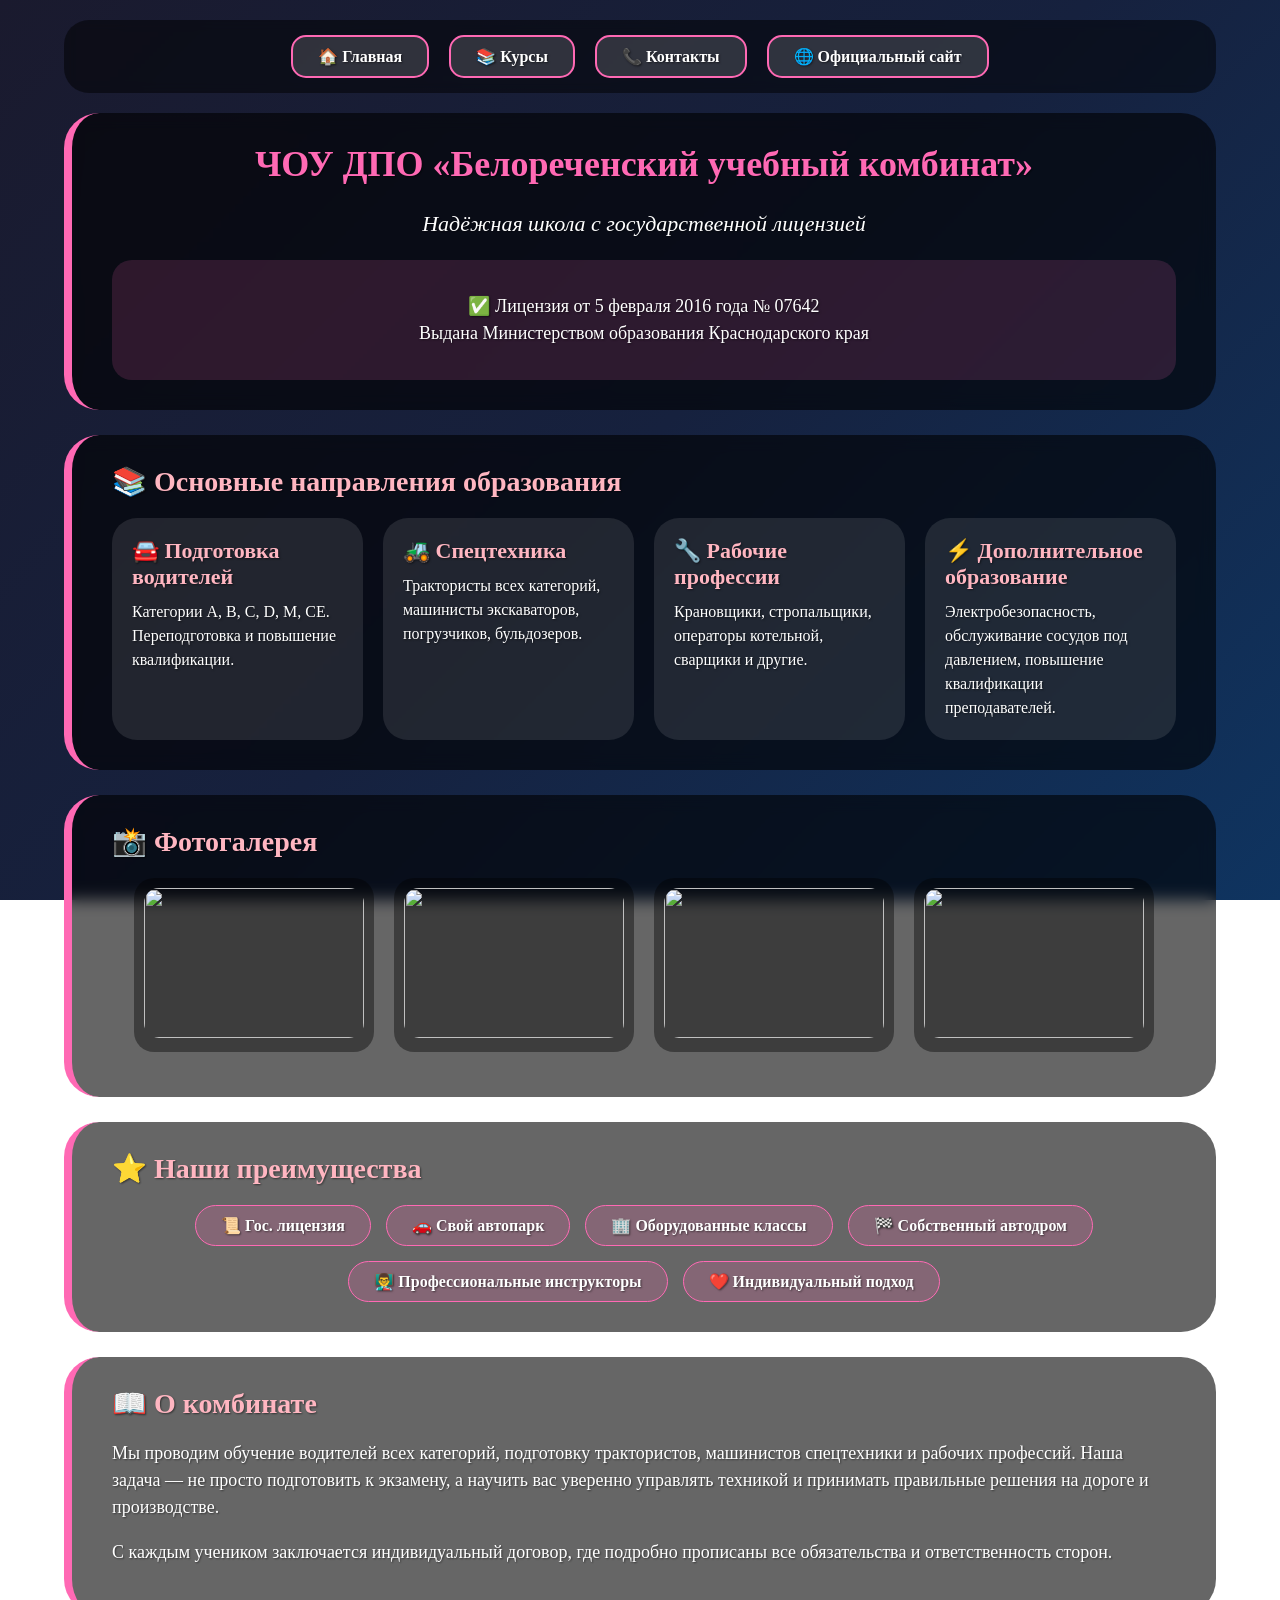
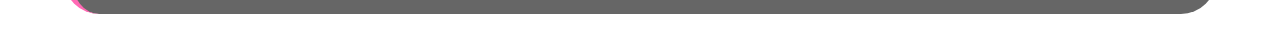
==== index.html @ 5a445993 "Add files via upload" ====
<!DOCTYPE html>
<html lang="ru">
<head>
    <meta charset="UTF-8">
    <title>Белореченский учебный комбинат</title>
    <link rel="stylesheet" href="style.css">
</head>
<body>

    <div class="gradient-bg"></div>

    <div class="menu">
        <div class="button">🏠 Главная</div>
        <div class="button" onclick="window.location.href='сайтики/kursy.html';">📚 Курсы</div>
        <div class="button" onclick="window.location.href='сайтики/kontakty.html';">📞 Контакты</div>
        <div class="button" onclick="window.location.href='сайтики/ofsite.html';">🌐 Официальный сайт</div>
    </div>

    <div class="container">
        <!-- Блок с шапкой и лицензией -->
        <div class="block">
            <h1>ЧОУ ДПО «Белореченский учебный комбинат»</h1>
            <p class="slogan">Надёжная школа с государственной лицензией</p>
            <div class="license">
                <p>✅ Лицензия от 5 февраля 2016 года № 07642<br>
                Выдана Министерством образования Краснодарского края</p>
            </div>
        </div>

        <!-- Блок: Основные направления образования -->
        <div class="block">
            <h2>📚 Основные направления образования</h2>
            <div class="directions">
                <div class="direction-item">
                    <h3>🚘 Подготовка водителей</h3>
                    <p>Категории A, B, C, D, M, CE. Переподготовка и повышение квалификации.</p>
                </div>
                <div class="direction-item">
                    <h3>🚜 Спецтехника</h3>
                    <p>Трактористы всех категорий, машинисты экскаваторов, погрузчиков, бульдозеров.</p>
                </div>
                <div class="direction-item">
                    <h3>🔧 Рабочие профессии</h3>
                    <p>Крановщики, стропальщики, операторы котельной, сварщики и другие.</p>
                </div>
                <div class="direction-item">
                    <h3>⚡ Дополнительное образование</h3>
                    <p>Электробезопасность, обслуживание сосудов под давлением, повышение квалификации преподавателей.</p>
                </div>
            </div>
        </div>

        <!-- Блок: Фотогалерея -->
        <div class="block">
            <h2>📸 Фотогалерея</h2>
            <div class="gallery">
                <div class="gallery-item">
                    <img src="img/фото1.jpg">
                </div>
                <div class="gallery-item">
                    <img src="img/фото2.jpg">
                </div>
                <div class="gallery-item">
                    <img src="img/фото3.jpg">
                </div>
                <div class="gallery-item">
                    <img src="img/фото4.jpg">
                </div>
            </div>
        </div>

        <!-- Блок: Наши преимущества -->
        <div class="block">
            <h2>⭐ Наши преимущества</h2>
            <div class="advantages">
                <div class="adv-item">📜 Гос. лицензия</div>
                <div class="adv-item">🚗 Свой автопарк</div>
                <div class="adv-item">🏢 Оборудованные классы</div>
                <div class="adv-item">🏁 Собственный автодром</div>
                <div class="adv-item">👨‍🏫 Профессиональные инструкторы</div>
                <div class="adv-item">❤️ Индивидуальный подход</div>
            </div>
        </div>

        <!-- Блок: Кто мы (кратко) -->
        <div class="block">
            <h2>📖 О комбинате</h2>
            <p>Мы проводим обучение водителей всех категорий, подготовку трактористов, машинистов спецтехники и рабочих профессий. Наша задача — не просто подготовить к экзамену, а научить вас уверенно управлять техникой и принимать правильные решения на дороге и производстве.</p>
            <p>С каждым учеником заключается индивидуальный договор, где подробно прописаны все обязательства и ответственность сторон.</p>
        </div>
    </div>

</body>
</html>
---- style.css ----
body {
    font-family: Comic Sans Ms, 'Comic Sans', cursive;
    margin: 0;
    padding: 0;
    color: white;
    text-shadow: 1px 1px 2px rgba(0,0,0,0.5);
}
::selection {
    background: rgba(255, 215, 0, 0.7);
    color: black;
}

/* ГРАДИЕНТНЫЙ ФОН */
.gradient-bg {
    position: fixed;
    top: 0;
    left: 0;
    width: 100%;
    height: 100%;
    z-index: -1000;
    background: linear-gradient(135deg, #1a1a2e 0%, #16213e 50%, #0f3460 100%);
}

/* ===== МЕНЮ ===== */
.menu {
    width: 90%;
    margin: 20px auto;
    border-radius: 25px;
    background: rgba(0, 0, 0, 0.5);
    backdrop-filter: blur(5px);
    display: flex;
    justify-content: center;
    flex-wrap: wrap;
    padding: 10px 0;
}
.button {
    background: rgba(255, 255, 255, 0.15);
    border: 2px solid #ff69b4;
    border-radius: 15px;
    padding: 10px 25px;
    margin: 5px 10px;
    cursor: pointer;
    transition: all 0.3s ease;
    font-weight: bold;
    text-align: center;
}
.button:hover {
    background: white;
    color: black;
    transform: scale(1.05);
}

/* ===== КОНТЕЙНЕР ===== */
.container {
    width: 100%;
    display: flex;
    flex-direction: column;
    align-items: center;
    gap: 25px;
    margin: 20px 0;
}

/* ===== БЛОКИ ===== */
.block {
    width: 90%;
    background: rgba(0, 0, 0, 0.6);
    backdrop-filter: blur(8px);
    border-radius: 35px;
    padding: 30px 40px;
    box-sizing: border-box;
    border-left: 8px solid #ff69b4;
    transition: 0.3s;
}
.block:hover {
    background: rgba(0, 0, 0, 0.7);
}

/* ===== ТЕКСТ ===== */
h1 { 
    font-size: 36px; 
    text-align: center; 
    margin: 0 0 15px; 
    color: #ff69b4; 
    text-shadow: 1px 1px 2px rgba(0,0,0,0.5); 
}
h2 { 
    font-size: 28px; 
    margin-top: 0; 
    margin-bottom: 20px;
    color: #ffb6c1; 
    padding-left: 0;
    border-left: none;
}
h3 {
    font-size: 22px;
    margin: 0 0 8px;
    color: #ffb6c1;
}
p, li { 
    font-size: 18px; 
    line-height: 1.5; 
}
.slogan { 
    font-size: 22px; 
    text-align: center; 
    font-style: italic; 
    margin-bottom: 20px; 
}

/* ===== НАПРАВЛЕНИЯ ОБРАЗОВАНИЯ ===== */
.directions {
    display: flex;
    flex-wrap: wrap;
    justify-content: center;
    gap: 20px;
}
.direction-item {
    background: rgba(255, 255, 255, 0.1);
    border-radius: 25px;
    padding: 20px;
    flex: 1;
    min-width: 200px;
    transition: 0.3s;
}
.direction-item:hover {
    background: rgba(255, 105, 180, 0.2);
    transform: translateY(-5px);
}
.direction-item h3 {
    margin-bottom: 10px;
}
.direction-item p {
    font-size: 16px;
    margin: 0;
}

/* ===== ГАЛЕРЕЯ ===== */
.gallery {
    display: flex;
    flex-wrap: wrap;
    justify-content: center;
    gap: 20px;
    margin-bottom: 15px;
}
.gallery-item {
    background: rgba(0, 0, 0, 0.4);
    border-radius: 20px;
    padding: 10px;
    text-align: center;
    width: 220px;
    transition: 0.3s;
}
.gallery-item:hover {
    transform: scale(1.03);
}
.gallery-item img {
    width: 100%;
    height: 150px;
    object-fit: cover;
    border-radius: 15px;
}
.gallery-item p {
    margin: 8px 0 0;
    font-size: 14px;
}

/* ===== ПРЕИМУЩЕСТВА ===== */
.advantages {
    display: flex;
    flex-wrap: wrap;
    justify-content: center;
    gap: 15px;
    margin-top: 15px;
}
.adv-item {
    background: rgba(255, 105, 180, 0.2);
    border: 1px solid #ff69b4;
    border-radius: 40px;
    padding: 10px 25px;
    font-weight: bold;
    text-align: center;
    transition: 0.3s;
}
.adv-item:hover {
    background: rgba(255, 105, 180, 0.4);
    transform: scale(1.05);
}

/* ===== ЛИЦЕНЗИЯ ===== */
.license {
    background: rgba(255, 105, 180, 0.15);
    border-radius: 20px;
    padding: 15px;
    text-align: center;
    margin-top: 10px;
}

/* ===== АДАПТАЦИЯ ===== */
@media screen and (max-width: 768px) {
    .menu { width: 95%; }
    .button { padding: 8px 18px; font-size: 14px; }
    .block { width: 95%; padding: 20px 25px; }
    h1 { font-size: 26px; }
    h2 { font-size: 22px; }
    h3 { font-size: 18px; }
    p, li, .slogan { font-size: 16px; }
    .direction-item p { font-size: 14px; }
    .gallery-item { width: 160px; }
    .gallery-item img { height: 120px; }
    .container { gap: 15px; }
}
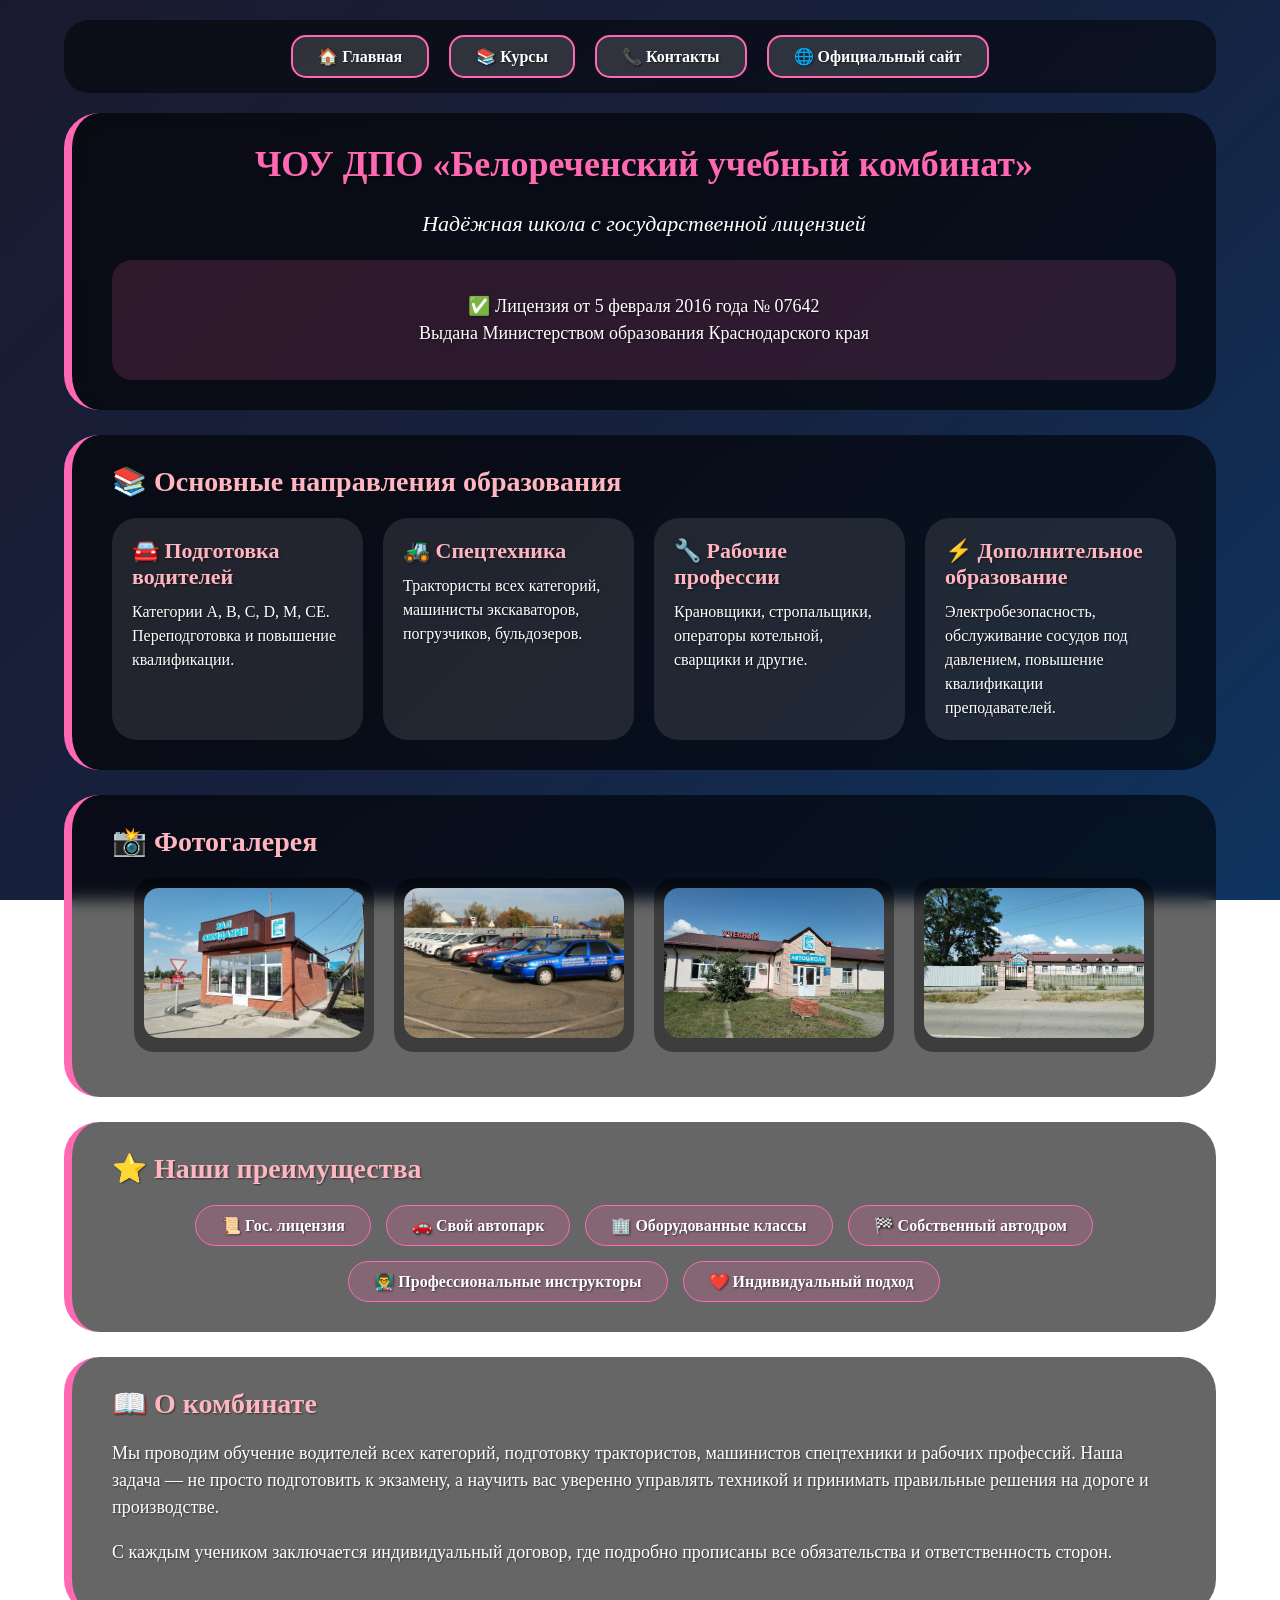
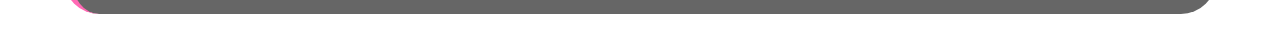
==== commit 662dcd64: "Update index.html" ====
--- a/index.html
+++ b/index.html
@@ -2,7 +2,7 @@
 <html lang="ru">
 <head>
     <meta charset="UTF-8">
-    <title>Белореченский учебный комбинат</title>
+    <title>Главная</title>
     <link rel="stylesheet" href="style.css">
 </head>
 <body>
@@ -91,4 +91,4 @@
     </div>
 
 </body>
-</html>+</html>
